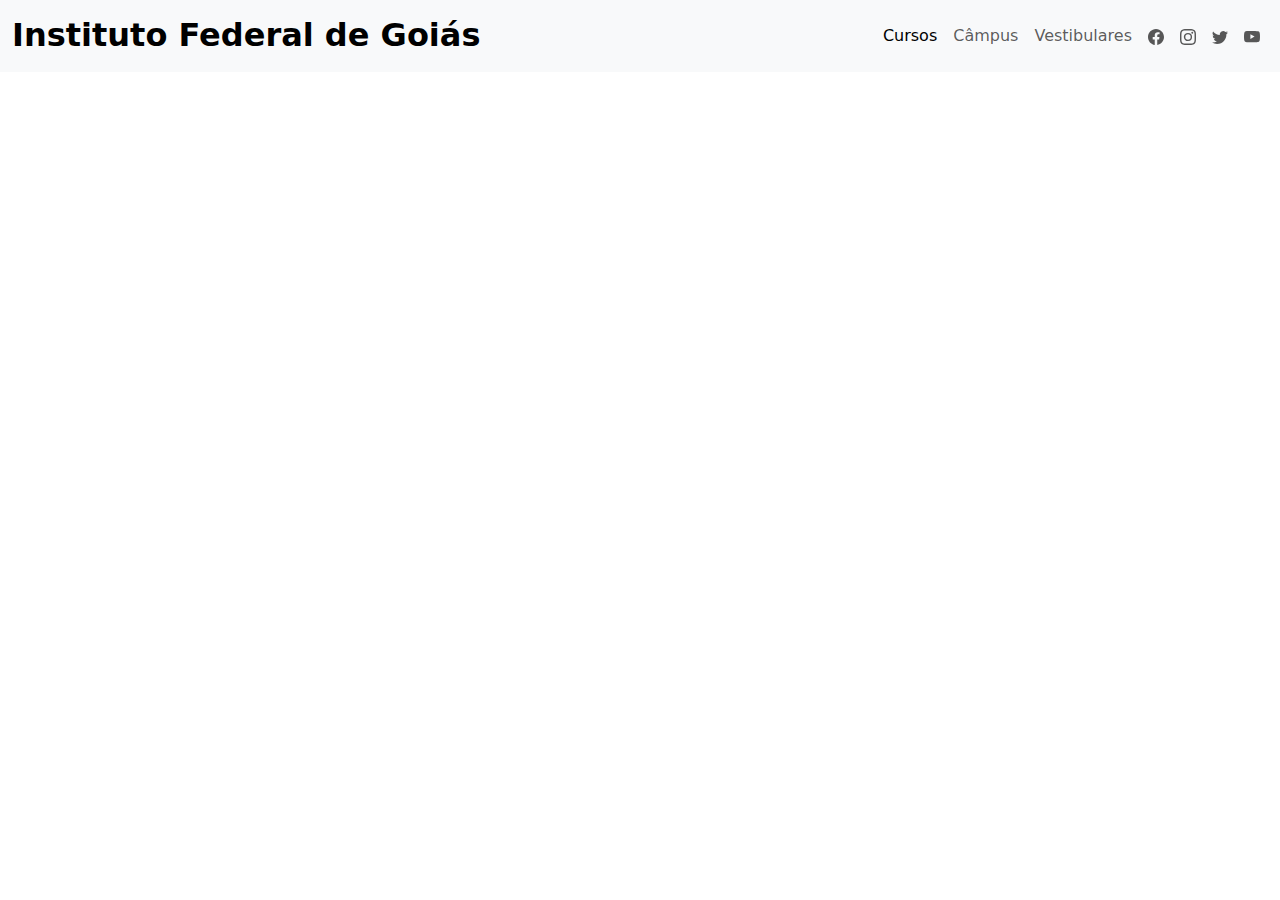
==== pages/campus.html @ 383c4b11 "Última versão em sala (08 mai 2023)" ====
<!-- lista de todos os campus da sua universidade, com nome contato e local(telefone e email) -->
<!DOCTYPE html>
<html lang="en">
<head>
    <meta charset="UTF-8">
    <meta http-equiv="X-UA-Compatible" content="IE=edge">
    <meta name="viewport" content="width=device-width, initial-scale=1.0">
    <link rel="stylesheet" href="../css/bootstrap.min.css">
    <link rel="stylesheet" href="../css/style.css">
    <title>Document</title>
</head>
<body>
    
    <header>
        <nav class="navbar navbar-expand-sm bg-body-tertiary">
            <div class="container-fluid">
                <h1>
                    <a class="navbar-brand fs-2 fw-bolder" href="">Instituto Federal de Goiás</a>
                </h1>
             
              <button class="navbar-toggler" type="button" data-bs-toggle="collapse" data-bs-target="#navbarNav" aria-controls="navbarNav" aria-expanded="false" aria-label="Toggle navigation">
                <span class="navbar-toggler-icon"></span>
              </button>
              <div class="collapse navbar-collapse d-flex flex-row-reverse" id="navbarNav">
                <ul class="navbar-nav">
                  <li class="nav-item">
                    <a class="nav-link active" aria-current="page" href="pages/cursos.html">Cursos</a>
                  </li>
                  <li class="nav-item">
                    <a class="nav-link" href="pages/campus.html">Câmpus</a>
                  </li>
                  <li class="nav-item">
                    <a class="nav-link" href="pages/vestibulares.html">Vestibulares</a>
                  </li>
                  <li class="nav-item">
                    <a class="nav-link" href="#"><svg xmlns="http://www.w3.org/2000/svg" width="16" height="16" fill="currentColor" class="bi bi-facebook" viewBox="0 0 16 16">
                        <path d="M16 8.049c0-4.446-3.582-8.05-8-8.05C3.58 0-.002 3.603-.002 8.05c0 4.017 2.926 7.347 6.75 7.951v-5.625h-2.03V8.05H6.75V6.275c0-2.017 1.195-3.131 3.022-3.131.876 0 1.791.157 1.791.157v1.98h-1.009c-.993 0-1.303.621-1.303 1.258v1.51h2.218l-.354 2.326H9.25V16c3.824-.604 6.75-3.934 6.75-7.951z"/>
                      </svg></a>
                  </li>
                  <li class="nav-item">
                    <a class="nav-link" href="#"><svg xmlns="http://www.w3.org/2000/svg" width="16" height="16" fill="currentColor" class="bi bi-instagram" viewBox="0 0 16 16">
                        <path d="M8 0C5.829 0 5.556.01 4.703.048 3.85.088 3.269.222 2.76.42a3.917 3.917 0 0 0-1.417.923A3.927 3.927 0 0 0 .42 2.76C.222 3.268.087 3.85.048 4.7.01 5.555 0 5.827 0 8.001c0 2.172.01 2.444.048 3.297.04.852.174 1.433.372 1.942.205.526.478.972.923 1.417.444.445.89.719 1.416.923.51.198 1.09.333 1.942.372C5.555 15.99 5.827 16 8 16s2.444-.01 3.298-.048c.851-.04 1.434-.174 1.943-.372a3.916 3.916 0 0 0 1.416-.923c.445-.445.718-.891.923-1.417.197-.509.332-1.09.372-1.942C15.99 10.445 16 10.173 16 8s-.01-2.445-.048-3.299c-.04-.851-.175-1.433-.372-1.941a3.926 3.926 0 0 0-.923-1.417A3.911 3.911 0 0 0 13.24.42c-.51-.198-1.092-.333-1.943-.372C10.443.01 10.172 0 7.998 0h.003zm-.717 1.442h.718c2.136 0 2.389.007 3.232.046.78.035 1.204.166 1.486.275.373.145.64.319.92.599.28.28.453.546.598.92.11.281.24.705.275 1.485.039.843.047 1.096.047 3.231s-.008 2.389-.047 3.232c-.035.78-.166 1.203-.275 1.485a2.47 2.47 0 0 1-.599.919c-.28.28-.546.453-.92.598-.28.11-.704.24-1.485.276-.843.038-1.096.047-3.232.047s-2.39-.009-3.233-.047c-.78-.036-1.203-.166-1.485-.276a2.478 2.478 0 0 1-.92-.598 2.48 2.48 0 0 1-.6-.92c-.109-.281-.24-.705-.275-1.485-.038-.843-.046-1.096-.046-3.233 0-2.136.008-2.388.046-3.231.036-.78.166-1.204.276-1.486.145-.373.319-.64.599-.92.28-.28.546-.453.92-.598.282-.11.705-.24 1.485-.276.738-.034 1.024-.044 2.515-.045v.002zm4.988 1.328a.96.96 0 1 0 0 1.92.96.96 0 0 0 0-1.92zm-4.27 1.122a4.109 4.109 0 1 0 0 8.217 4.109 4.109 0 0 0 0-8.217zm0 1.441a2.667 2.667 0 1 1 0 5.334 2.667 2.667 0 0 1 0-5.334z"/>
                      </svg></a>
                  </li>
                  <li class="nav-item">
                    <a class="nav-link" href="#"><svg xmlns="http://www.w3.org/2000/svg" width="16" height="16" fill="currentColor" class="bi bi-twitter" viewBox="0 0 16 16">
                        <path d="M5.026 15c6.038 0 9.341-5.003 9.341-9.334 0-.14 0-.282-.006-.422A6.685 6.685 0 0 0 16 3.542a6.658 6.658 0 0 1-1.889.518 3.301 3.301 0 0 0 1.447-1.817 6.533 6.533 0 0 1-2.087.793A3.286 3.286 0 0 0 7.875 6.03a9.325 9.325 0 0 1-6.767-3.429 3.289 3.289 0 0 0 1.018 4.382A3.323 3.323 0 0 1 .64 6.575v.045a3.288 3.288 0 0 0 2.632 3.218 3.203 3.203 0 0 1-.865.115 3.23 3.23 0 0 1-.614-.057 3.283 3.283 0 0 0 3.067 2.277A6.588 6.588 0 0 1 .78 13.58a6.32 6.32 0 0 1-.78-.045A9.344 9.344 0 0 0 5.026 15z"/>
                      </svg></a>
                  </li>
                  <li class="nav-item">
                    <a class="nav-link" href="#"><svg xmlns="http://www.w3.org/2000/svg" width="16" height="16" fill="currentColor" class="bi bi-youtube" viewBox="0 0 16 16">
                        <path d="M8.051 1.999h.089c.822.003 4.987.033 6.11.335a2.01 2.01 0 0 1 1.415 1.42c.101.38.172.883.22 1.402l.01.104.022.26.008.104c.065.914.073 1.77.074 1.957v.075c-.001.194-.01 1.108-.082 2.06l-.008.105-.009.104c-.05.572-.124 1.14-.235 1.558a2.007 2.007 0 0 1-1.415 1.42c-1.16.312-5.569.334-6.18.335h-.142c-.309 0-1.587-.006-2.927-.052l-.17-.006-.087-.004-.171-.007-.171-.007c-1.11-.049-2.167-.128-2.654-.26a2.007 2.007 0 0 1-1.415-1.419c-.111-.417-.185-.986-.235-1.558L.09 9.82l-.008-.104A31.4 31.4 0 0 1 0 7.68v-.123c.002-.215.01-.958.064-1.778l.007-.103.003-.052.008-.104.022-.26.01-.104c.048-.519.119-1.023.22-1.402a2.007 2.007 0 0 1 1.415-1.42c.487-.13 1.544-.21 2.654-.26l.17-.007.172-.006.086-.003.171-.007A99.788 99.788 0 0 1 7.858 2h.193zM6.4 5.209v4.818l4.157-2.408L6.4 5.209z"/>
                      </svg></a>
                  </li>
                </ul>
              </div>
            </div>
          </nav>
       </header>

       <script src="../js/bootstrap.bundle.min.js"></script>
</body>
</html>
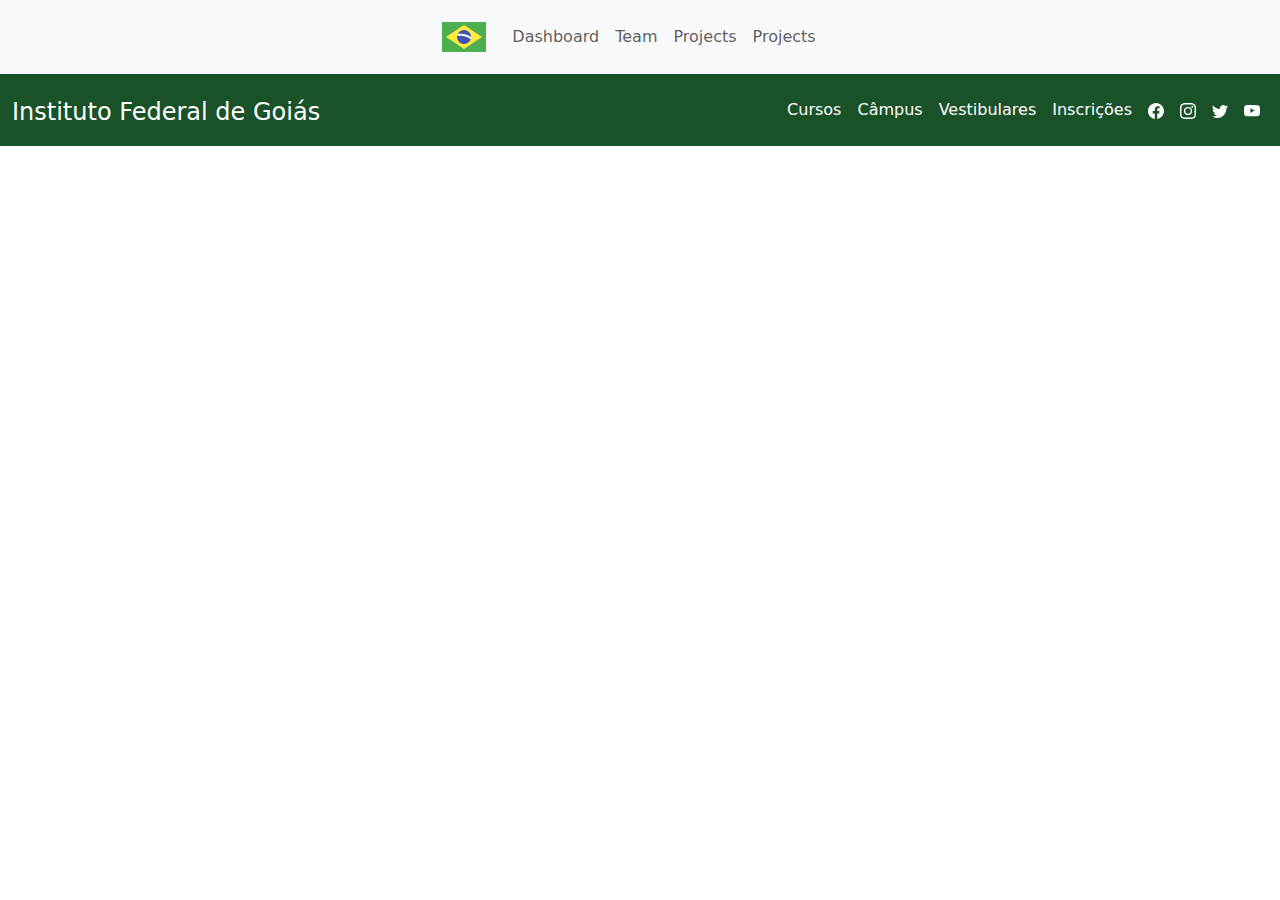
==== commit af73c4fa: "Adição de página de inscrição" ====
--- a/pages/campus.html
+++ b/pages/campus.html
@@ -11,52 +11,103 @@
 </head>
 <body>
     
-    <header>
-        <nav class="navbar navbar-expand-sm bg-body-tertiary">
-            <div class="container-fluid">
-                <h1>
-                    <a class="navbar-brand fs-2 fw-bolder" href="">Instituto Federal de Goiás</a>
-                </h1>
-             
-              <button class="navbar-toggler" type="button" data-bs-toggle="collapse" data-bs-target="#navbarNav" aria-controls="navbarNav" aria-expanded="false" aria-label="Toggle navigation">
-                <span class="navbar-toggler-icon"></span>
-              </button>
-              <div class="collapse navbar-collapse d-flex flex-row-reverse" id="navbarNav">
-                <ul class="navbar-nav">
-                  <li class="nav-item">
-                    <a class="nav-link active" aria-current="page" href="pages/cursos.html">Cursos</a>
-                  </li>
-                  <li class="nav-item">
-                    <a class="nav-link" href="pages/campus.html">Câmpus</a>
-                  </li>
-                  <li class="nav-item">
-                    <a class="nav-link" href="pages/vestibulares.html">Vestibulares</a>
-                  </li>
-                  <li class="nav-item">
-                    <a class="nav-link" href="#"><svg xmlns="http://www.w3.org/2000/svg" width="16" height="16" fill="currentColor" class="bi bi-facebook" viewBox="0 0 16 16">
-                        <path d="M16 8.049c0-4.446-3.582-8.05-8-8.05C3.58 0-.002 3.603-.002 8.05c0 4.017 2.926 7.347 6.75 7.951v-5.625h-2.03V8.05H6.75V6.275c0-2.017 1.195-3.131 3.022-3.131.876 0 1.791.157 1.791.157v1.98h-1.009c-.993 0-1.303.621-1.303 1.258v1.51h2.218l-.354 2.326H9.25V16c3.824-.604 6.75-3.934 6.75-7.951z"/>
-                      </svg></a>
-                  </li>
-                  <li class="nav-item">
-                    <a class="nav-link" href="#"><svg xmlns="http://www.w3.org/2000/svg" width="16" height="16" fill="currentColor" class="bi bi-instagram" viewBox="0 0 16 16">
-                        <path d="M8 0C5.829 0 5.556.01 4.703.048 3.85.088 3.269.222 2.76.42a3.917 3.917 0 0 0-1.417.923A3.927 3.927 0 0 0 .42 2.76C.222 3.268.087 3.85.048 4.7.01 5.555 0 5.827 0 8.001c0 2.172.01 2.444.048 3.297.04.852.174 1.433.372 1.942.205.526.478.972.923 1.417.444.445.89.719 1.416.923.51.198 1.09.333 1.942.372C5.555 15.99 5.827 16 8 16s2.444-.01 3.298-.048c.851-.04 1.434-.174 1.943-.372a3.916 3.916 0 0 0 1.416-.923c.445-.445.718-.891.923-1.417.197-.509.332-1.09.372-1.942C15.99 10.445 16 10.173 16 8s-.01-2.445-.048-3.299c-.04-.851-.175-1.433-.372-1.941a3.926 3.926 0 0 0-.923-1.417A3.911 3.911 0 0 0 13.24.42c-.51-.198-1.092-.333-1.943-.372C10.443.01 10.172 0 7.998 0h.003zm-.717 1.442h.718c2.136 0 2.389.007 3.232.046.78.035 1.204.166 1.486.275.373.145.64.319.92.599.28.28.453.546.598.92.11.281.24.705.275 1.485.039.843.047 1.096.047 3.231s-.008 2.389-.047 3.232c-.035.78-.166 1.203-.275 1.485a2.47 2.47 0 0 1-.599.919c-.28.28-.546.453-.92.598-.28.11-.704.24-1.485.276-.843.038-1.096.047-3.232.047s-2.39-.009-3.233-.047c-.78-.036-1.203-.166-1.485-.276a2.478 2.478 0 0 1-.92-.598 2.48 2.48 0 0 1-.6-.92c-.109-.281-.24-.705-.275-1.485-.038-.843-.046-1.096-.046-3.233 0-2.136.008-2.388.046-3.231.036-.78.166-1.204.276-1.486.145-.373.319-.64.599-.92.28-.28.546-.453.92-.598.282-.11.705-.24 1.485-.276.738-.034 1.024-.044 2.515-.045v.002zm4.988 1.328a.96.96 0 1 0 0 1.92.96.96 0 0 0 0-1.92zm-4.27 1.122a4.109 4.109 0 1 0 0 8.217 4.109 4.109 0 0 0 0-8.217zm0 1.441a2.667 2.667 0 1 1 0 5.334 2.667 2.667 0 0 1 0-5.334z"/>
-                      </svg></a>
-                  </li>
-                  <li class="nav-item">
-                    <a class="nav-link" href="#"><svg xmlns="http://www.w3.org/2000/svg" width="16" height="16" fill="currentColor" class="bi bi-twitter" viewBox="0 0 16 16">
-                        <path d="M5.026 15c6.038 0 9.341-5.003 9.341-9.334 0-.14 0-.282-.006-.422A6.685 6.685 0 0 0 16 3.542a6.658 6.658 0 0 1-1.889.518 3.301 3.301 0 0 0 1.447-1.817 6.533 6.533 0 0 1-2.087.793A3.286 3.286 0 0 0 7.875 6.03a9.325 9.325 0 0 1-6.767-3.429 3.289 3.289 0 0 0 1.018 4.382A3.323 3.323 0 0 1 .64 6.575v.045a3.288 3.288 0 0 0 2.632 3.218 3.203 3.203 0 0 1-.865.115 3.23 3.23 0 0 1-.614-.057 3.283 3.283 0 0 0 3.067 2.277A6.588 6.588 0 0 1 .78 13.58a6.32 6.32 0 0 1-.78-.045A9.344 9.344 0 0 0 5.026 15z"/>
-                      </svg></a>
-                  </li>
-                  <li class="nav-item">
-                    <a class="nav-link" href="#"><svg xmlns="http://www.w3.org/2000/svg" width="16" height="16" fill="currentColor" class="bi bi-youtube" viewBox="0 0 16 16">
-                        <path d="M8.051 1.999h.089c.822.003 4.987.033 6.11.335a2.01 2.01 0 0 1 1.415 1.42c.101.38.172.883.22 1.402l.01.104.022.26.008.104c.065.914.073 1.77.074 1.957v.075c-.001.194-.01 1.108-.082 2.06l-.008.105-.009.104c-.05.572-.124 1.14-.235 1.558a2.007 2.007 0 0 1-1.415 1.42c-1.16.312-5.569.334-6.18.335h-.142c-.309 0-1.587-.006-2.927-.052l-.17-.006-.087-.004-.171-.007-.171-.007c-1.11-.049-2.167-.128-2.654-.26a2.007 2.007 0 0 1-1.415-1.419c-.111-.417-.185-.986-.235-1.558L.09 9.82l-.008-.104A31.4 31.4 0 0 1 0 7.68v-.123c.002-.215.01-.958.064-1.778l.007-.103.003-.052.008-.104.022-.26.01-.104c.048-.519.119-1.023.22-1.402a2.007 2.007 0 0 1 1.415-1.42c.487-.13 1.544-.21 2.654-.26l.17-.007.172-.006.086-.003.171-.007A99.788 99.788 0 0 1 7.858 2h.193zM6.4 5.209v4.818l4.157-2.408L6.4 5.209z"/>
-                      </svg></a>
-                  </li>
-                </ul>
-              </div>
-            </div>
-          </nav>
-       </header>
+  <header >
+    <!-- Navbar -->
+ <nav class="navbar navbar-expand-lg navbar-light bg-light">
+   <!-- Container wrapper -->
+   <div class="container-fluid">
+     <!-- Toggle button -->
+     <button
+       class="navbar-toggler"
+       type="button"
+       data-mdb-toggle="collapse"
+       data-mdb-target="#navbarSupportedContent"
+       aria-controls="navbarSupportedContent"
+       aria-expanded="false"
+       aria-label="Toggle navigation"
+     >
+       <i class="fas fa-bars"></i>
+     </button>
+     <div class="collapse navbar-collapse justify-content-center" id="navbarSupportedContent">
+       <a class="navbar-brand mt-2 mt-lg-0" href="">
+         <img
+           src="../img/brazil.png"
+           alt="Bandeira do Brasil"
+           loading="lazy"
+         />
+       </a>
+       <ul class="navbar-nav mb-2 mb-lg-0">
+         <li class="nav-item">
+           <a class="nav-link" href="#">Dashboard</a>
+         </li>
+         <li class="nav-item">
+           <a class="nav-link" href="#">Team</a>
+         </li>
+         <li class="nav-item">
+           <a class="nav-link" href="#">Projects</a>
+         </li>
+       </li>
+       <li class="nav-item">
+         <a class="nav-link" href="#">Projects</a>
+       </li>
+       </ul>
+     </div>
+     <div class="d-flex align-items-center">
+       <a class="text-reset me-3" href="#">
+         <i class="fas fa-shopping-cart"></i>
+       </a>
+     </div>
+   </div>
+ </nav>
+ 
+ <nav class="navbar navbar-expand-sm" style="background: #195128;">
+         <div class="container-fluid">
+             <h1>
+                 <a class="navbar-brand fs-4 fw-medium text-white" href="">Instituto Federal de Goiás</a>
+             </h1>
+          
+           <button class="navbar-toggler" type="button" data-bs-toggle="collapse" data-bs-target="#navbarNav" aria-controls="navbarNav" aria-expanded="false" aria-label="Toggle navigation">
+             <span class="navbar-toggler-icon"></span>
+           </button>
+           <div class="collapse navbar-collapse d-flex flex-row-reverse" id="navbarNav">
+             <ul class="navbar-nav">
+               <li class="nav-item">
+                 <a class="nav-link active text-white" aria-current="page" href="pages/cursos.html">Cursos</a>
+               </li>
+               <li class="nav-item">
+                 <a class="nav-link text-white" href="pages/campus.html">Câmpus</a>
+               </li>
+               <li class="nav-item">
+                 <a class="nav-link text-white" href="pages/vestibulares.html">Vestibulares</a>
+               </li>
+               <li class="nav-item">
+                <a class="nav-link text-white" href="pages/inscricoes.html">Inscrições</a>
+              </li>
+               <li class="nav-item">
+                 <a class="nav-link" href="#"><svg xmlns="http://www.w3.org/2000/svg" width="16" height="16" fill="currentColor" class="bi bi-facebook text-white" viewBox="0 0 16 16">
+                     <path d="M16 8.049c0-4.446-3.582-8.05-8-8.05C3.58 0-.002 3.603-.002 8.05c0 4.017 2.926 7.347 6.75 7.951v-5.625h-2.03V8.05H6.75V6.275c0-2.017 1.195-3.131 3.022-3.131.876 0 1.791.157 1.791.157v1.98h-1.009c-.993 0-1.303.621-1.303 1.258v1.51h2.218l-.354 2.326H9.25V16c3.824-.604 6.75-3.934 6.75-7.951z"/>
+                   </svg></a>
+               </li>
+               <li class="nav-item">
+                 <a class="nav-link" href="#"><svg xmlns="http://www.w3.org/2000/svg" width="16" height="16" fill="currentColor" class="bi bi-instagram text-white" viewBox="0 0 16 16">
+                     <path d="M8 0C5.829 0 5.556.01 4.703.048 3.85.088 3.269.222 2.76.42a3.917 3.917 0 0 0-1.417.923A3.927 3.927 0 0 0 .42 2.76C.222 3.268.087 3.85.048 4.7.01 5.555 0 5.827 0 8.001c0 2.172.01 2.444.048 3.297.04.852.174 1.433.372 1.942.205.526.478.972.923 1.417.444.445.89.719 1.416.923.51.198 1.09.333 1.942.372C5.555 15.99 5.827 16 8 16s2.444-.01 3.298-.048c.851-.04 1.434-.174 1.943-.372a3.916 3.916 0 0 0 1.416-.923c.445-.445.718-.891.923-1.417.197-.509.332-1.09.372-1.942C15.99 10.445 16 10.173 16 8s-.01-2.445-.048-3.299c-.04-.851-.175-1.433-.372-1.941a3.926 3.926 0 0 0-.923-1.417A3.911 3.911 0 0 0 13.24.42c-.51-.198-1.092-.333-1.943-.372C10.443.01 10.172 0 7.998 0h.003zm-.717 1.442h.718c2.136 0 2.389.007 3.232.046.78.035 1.204.166 1.486.275.373.145.64.319.92.599.28.28.453.546.598.92.11.281.24.705.275 1.485.039.843.047 1.096.047 3.231s-.008 2.389-.047 3.232c-.035.78-.166 1.203-.275 1.485a2.47 2.47 0 0 1-.599.919c-.28.28-.546.453-.92.598-.28.11-.704.24-1.485.276-.843.038-1.096.047-3.232.047s-2.39-.009-3.233-.047c-.78-.036-1.203-.166-1.485-.276a2.478 2.478 0 0 1-.92-.598 2.48 2.48 0 0 1-.6-.92c-.109-.281-.24-.705-.275-1.485-.038-.843-.046-1.096-.046-3.233 0-2.136.008-2.388.046-3.231.036-.78.166-1.204.276-1.486.145-.373.319-.64.599-.92.28-.28.546-.453.92-.598.282-.11.705-.24 1.485-.276.738-.034 1.024-.044 2.515-.045v.002zm4.988 1.328a.96.96 0 1 0 0 1.92.96.96 0 0 0 0-1.92zm-4.27 1.122a4.109 4.109 0 1 0 0 8.217 4.109 4.109 0 0 0 0-8.217zm0 1.441a2.667 2.667 0 1 1 0 5.334 2.667 2.667 0 0 1 0-5.334z"/>
+                   </svg></a>
+               </li>
+               <li class="nav-item">
+                 <a class="nav-link" href="#"><svg xmlns="http://www.w3.org/2000/svg" width="16" height="16" fill="currentColor" class="bi bi-twitter text-white" viewBox="0 0 16 16">
+                     <path d="M5.026 15c6.038 0 9.341-5.003 9.341-9.334 0-.14 0-.282-.006-.422A6.685 6.685 0 0 0 16 3.542a6.658 6.658 0 0 1-1.889.518 3.301 3.301 0 0 0 1.447-1.817 6.533 6.533 0 0 1-2.087.793A3.286 3.286 0 0 0 7.875 6.03a9.325 9.325 0 0 1-6.767-3.429 3.289 3.289 0 0 0 1.018 4.382A3.323 3.323 0 0 1 .64 6.575v.045a3.288 3.288 0 0 0 2.632 3.218 3.203 3.203 0 0 1-.865.115 3.23 3.23 0 0 1-.614-.057 3.283 3.283 0 0 0 3.067 2.277A6.588 6.588 0 0 1 .78 13.58a6.32 6.32 0 0 1-.78-.045A9.344 9.344 0 0 0 5.026 15z"/>
+                   </svg></a>
+               </li>
+               <li class="nav-item">
+                 <a class="nav-link" href="#"><svg xmlns="http://www.w3.org/2000/svg" width="16" height="16" fill="currentColor" class="bi bi-youtube text-white" viewBox="0 0 16 16">
+                     <path d="M8.051 1.999h.089c.822.003 4.987.033 6.11.335a2.01 2.01 0 0 1 1.415 1.42c.101.38.172.883.22 1.402l.01.104.022.26.008.104c.065.914.073 1.77.074 1.957v.075c-.001.194-.01 1.108-.082 2.06l-.008.105-.009.104c-.05.572-.124 1.14-.235 1.558a2.007 2.007 0 0 1-1.415 1.42c-1.16.312-5.569.334-6.18.335h-.142c-.309 0-1.587-.006-2.927-.052l-.17-.006-.087-.004-.171-.007-.171-.007c-1.11-.049-2.167-.128-2.654-.26a2.007 2.007 0 0 1-1.415-1.419c-.111-.417-.185-.986-.235-1.558L.09 9.82l-.008-.104A31.4 31.4 0 0 1 0 7.68v-.123c.002-.215.01-.958.064-1.778l.007-.103.003-.052.008-.104.022-.26.01-.104c.048-.519.119-1.023.22-1.402a2.007 2.007 0 0 1 1.415-1.42c.487-.13 1.544-.21 2.654-.26l.17-.007.172-.006.086-.003.171-.007A99.788 99.788 0 0 1 7.858 2h.193zM6.4 5.209v4.818l4.157-2.408L6.4 5.209z"/>
+                   </svg></a>
+               </li>
+             </ul>
+           </div>
+         </div>
+       </nav>
+    </header>
 
        <script src="../js/bootstrap.bundle.min.js"></script>
 </body>
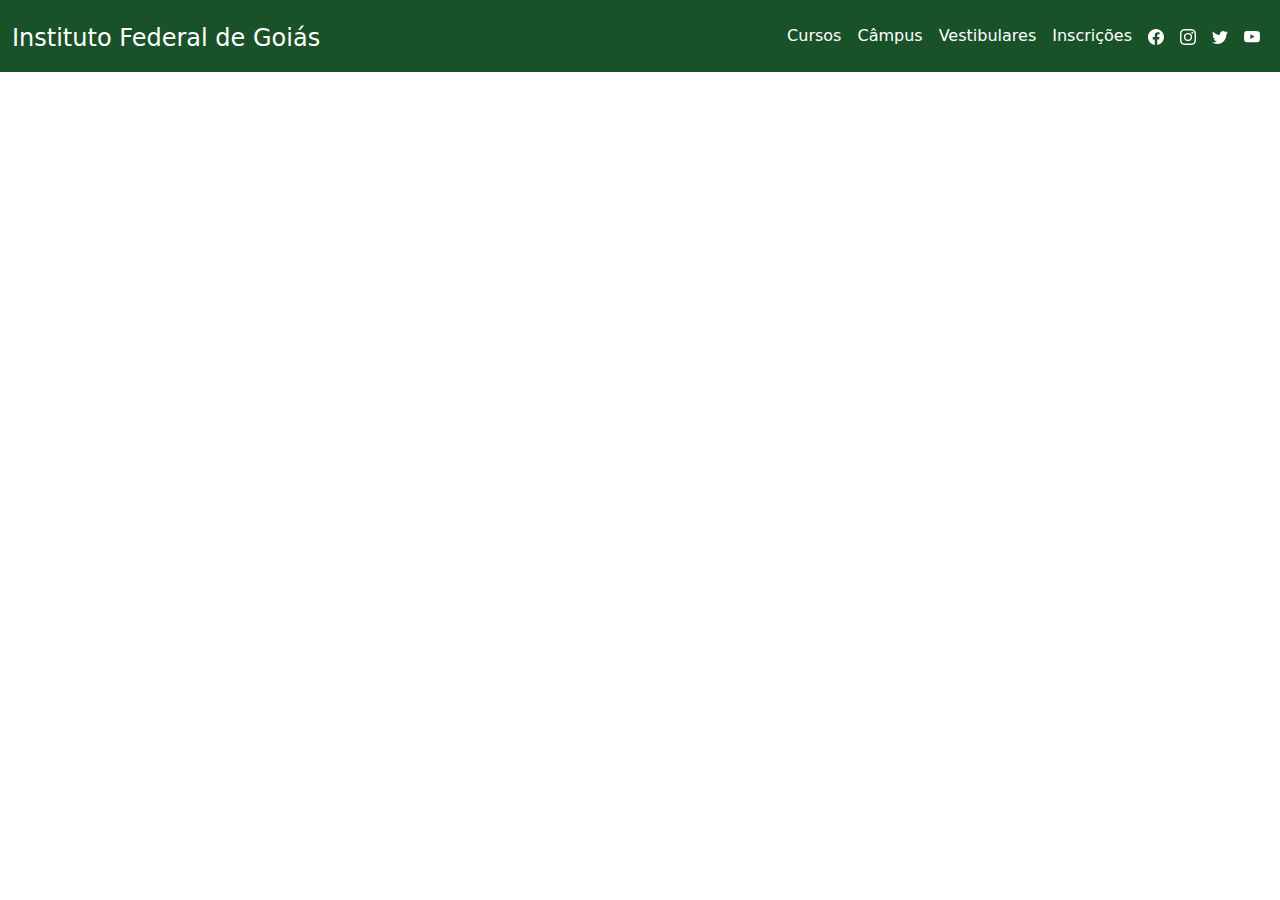
==== commit 5dd21e8b: "Preenchimento da página de inscrições" ====
--- a/pages/campus.html
+++ b/pages/campus.html
@@ -7,108 +7,59 @@
     <meta name="viewport" content="width=device-width, initial-scale=1.0">
     <link rel="stylesheet" href="../css/bootstrap.min.css">
     <link rel="stylesheet" href="../css/style.css">
-    <title>Document</title>
+    <title>Câmpus</title>
 </head>
 <body>
     
-  <header >
-    <!-- Navbar -->
- <nav class="navbar navbar-expand-lg navbar-light bg-light">
-   <!-- Container wrapper -->
-   <div class="container-fluid">
-     <!-- Toggle button -->
-     <button
-       class="navbar-toggler"
-       type="button"
-       data-mdb-toggle="collapse"
-       data-mdb-target="#navbarSupportedContent"
-       aria-controls="navbarSupportedContent"
-       aria-expanded="false"
-       aria-label="Toggle navigation"
-     >
-       <i class="fas fa-bars"></i>
-     </button>
-     <div class="collapse navbar-collapse justify-content-center" id="navbarSupportedContent">
-       <a class="navbar-brand mt-2 mt-lg-0" href="">
-         <img
-           src="../img/brazil.png"
-           alt="Bandeira do Brasil"
-           loading="lazy"
-         />
-       </a>
-       <ul class="navbar-nav mb-2 mb-lg-0">
-         <li class="nav-item">
-           <a class="nav-link" href="#">Dashboard</a>
-         </li>
-         <li class="nav-item">
-           <a class="nav-link" href="#">Team</a>
-         </li>
-         <li class="nav-item">
-           <a class="nav-link" href="#">Projects</a>
-         </li>
-       </li>
-       <li class="nav-item">
-         <a class="nav-link" href="#">Projects</a>
-       </li>
-       </ul>
-     </div>
-     <div class="d-flex align-items-center">
-       <a class="text-reset me-3" href="#">
-         <i class="fas fa-shopping-cart"></i>
-       </a>
-     </div>
-   </div>
- </nav>
- 
- <nav class="navbar navbar-expand-sm" style="background: #195128;">
-         <div class="container-fluid">
-             <h1>
-                 <a class="navbar-brand fs-4 fw-medium text-white" href="">Instituto Federal de Goiás</a>
-             </h1>
-          
-           <button class="navbar-toggler" type="button" data-bs-toggle="collapse" data-bs-target="#navbarNav" aria-controls="navbarNav" aria-expanded="false" aria-label="Toggle navigation">
-             <span class="navbar-toggler-icon"></span>
-           </button>
-           <div class="collapse navbar-collapse d-flex flex-row-reverse" id="navbarNav">
-             <ul class="navbar-nav">
-               <li class="nav-item">
-                 <a class="nav-link active text-white" aria-current="page" href="pages/cursos.html">Cursos</a>
-               </li>
-               <li class="nav-item">
-                 <a class="nav-link text-white" href="pages/campus.html">Câmpus</a>
-               </li>
-               <li class="nav-item">
-                 <a class="nav-link text-white" href="pages/vestibulares.html">Vestibulares</a>
-               </li>
-               <li class="nav-item">
-                <a class="nav-link text-white" href="pages/inscricoes.html">Inscrições</a>
-              </li>
-               <li class="nav-item">
-                 <a class="nav-link" href="#"><svg xmlns="http://www.w3.org/2000/svg" width="16" height="16" fill="currentColor" class="bi bi-facebook text-white" viewBox="0 0 16 16">
-                     <path d="M16 8.049c0-4.446-3.582-8.05-8-8.05C3.58 0-.002 3.603-.002 8.05c0 4.017 2.926 7.347 6.75 7.951v-5.625h-2.03V8.05H6.75V6.275c0-2.017 1.195-3.131 3.022-3.131.876 0 1.791.157 1.791.157v1.98h-1.009c-.993 0-1.303.621-1.303 1.258v1.51h2.218l-.354 2.326H9.25V16c3.824-.604 6.75-3.934 6.75-7.951z"/>
-                   </svg></a>
-               </li>
-               <li class="nav-item">
-                 <a class="nav-link" href="#"><svg xmlns="http://www.w3.org/2000/svg" width="16" height="16" fill="currentColor" class="bi bi-instagram text-white" viewBox="0 0 16 16">
-                     <path d="M8 0C5.829 0 5.556.01 4.703.048 3.85.088 3.269.222 2.76.42a3.917 3.917 0 0 0-1.417.923A3.927 3.927 0 0 0 .42 2.76C.222 3.268.087 3.85.048 4.7.01 5.555 0 5.827 0 8.001c0 2.172.01 2.444.048 3.297.04.852.174 1.433.372 1.942.205.526.478.972.923 1.417.444.445.89.719 1.416.923.51.198 1.09.333 1.942.372C5.555 15.99 5.827 16 8 16s2.444-.01 3.298-.048c.851-.04 1.434-.174 1.943-.372a3.916 3.916 0 0 0 1.416-.923c.445-.445.718-.891.923-1.417.197-.509.332-1.09.372-1.942C15.99 10.445 16 10.173 16 8s-.01-2.445-.048-3.299c-.04-.851-.175-1.433-.372-1.941a3.926 3.926 0 0 0-.923-1.417A3.911 3.911 0 0 0 13.24.42c-.51-.198-1.092-.333-1.943-.372C10.443.01 10.172 0 7.998 0h.003zm-.717 1.442h.718c2.136 0 2.389.007 3.232.046.78.035 1.204.166 1.486.275.373.145.64.319.92.599.28.28.453.546.598.92.11.281.24.705.275 1.485.039.843.047 1.096.047 3.231s-.008 2.389-.047 3.232c-.035.78-.166 1.203-.275 1.485a2.47 2.47 0 0 1-.599.919c-.28.28-.546.453-.92.598-.28.11-.704.24-1.485.276-.843.038-1.096.047-3.232.047s-2.39-.009-3.233-.047c-.78-.036-1.203-.166-1.485-.276a2.478 2.478 0 0 1-.92-.598 2.48 2.48 0 0 1-.6-.92c-.109-.281-.24-.705-.275-1.485-.038-.843-.046-1.096-.046-3.233 0-2.136.008-2.388.046-3.231.036-.78.166-1.204.276-1.486.145-.373.319-.64.599-.92.28-.28.546-.453.92-.598.282-.11.705-.24 1.485-.276.738-.034 1.024-.044 2.515-.045v.002zm4.988 1.328a.96.96 0 1 0 0 1.92.96.96 0 0 0 0-1.92zm-4.27 1.122a4.109 4.109 0 1 0 0 8.217 4.109 4.109 0 0 0 0-8.217zm0 1.441a2.667 2.667 0 1 1 0 5.334 2.667 2.667 0 0 1 0-5.334z"/>
-                   </svg></a>
-               </li>
-               <li class="nav-item">
-                 <a class="nav-link" href="#"><svg xmlns="http://www.w3.org/2000/svg" width="16" height="16" fill="currentColor" class="bi bi-twitter text-white" viewBox="0 0 16 16">
-                     <path d="M5.026 15c6.038 0 9.341-5.003 9.341-9.334 0-.14 0-.282-.006-.422A6.685 6.685 0 0 0 16 3.542a6.658 6.658 0 0 1-1.889.518 3.301 3.301 0 0 0 1.447-1.817 6.533 6.533 0 0 1-2.087.793A3.286 3.286 0 0 0 7.875 6.03a9.325 9.325 0 0 1-6.767-3.429 3.289 3.289 0 0 0 1.018 4.382A3.323 3.323 0 0 1 .64 6.575v.045a3.288 3.288 0 0 0 2.632 3.218 3.203 3.203 0 0 1-.865.115 3.23 3.23 0 0 1-.614-.057 3.283 3.283 0 0 0 3.067 2.277A6.588 6.588 0 0 1 .78 13.58a6.32 6.32 0 0 1-.78-.045A9.344 9.344 0 0 0 5.026 15z"/>
-                   </svg></a>
-               </li>
-               <li class="nav-item">
-                 <a class="nav-link" href="#"><svg xmlns="http://www.w3.org/2000/svg" width="16" height="16" fill="currentColor" class="bi bi-youtube text-white" viewBox="0 0 16 16">
-                     <path d="M8.051 1.999h.089c.822.003 4.987.033 6.11.335a2.01 2.01 0 0 1 1.415 1.42c.101.38.172.883.22 1.402l.01.104.022.26.008.104c.065.914.073 1.77.074 1.957v.075c-.001.194-.01 1.108-.082 2.06l-.008.105-.009.104c-.05.572-.124 1.14-.235 1.558a2.007 2.007 0 0 1-1.415 1.42c-1.16.312-5.569.334-6.18.335h-.142c-.309 0-1.587-.006-2.927-.052l-.17-.006-.087-.004-.171-.007-.171-.007c-1.11-.049-2.167-.128-2.654-.26a2.007 2.007 0 0 1-1.415-1.419c-.111-.417-.185-.986-.235-1.558L.09 9.82l-.008-.104A31.4 31.4 0 0 1 0 7.68v-.123c.002-.215.01-.958.064-1.778l.007-.103.003-.052.008-.104.022-.26.01-.104c.048-.519.119-1.023.22-1.402a2.007 2.007 0 0 1 1.415-1.42c.487-.13 1.544-.21 2.654-.26l.17-.007.172-.006.086-.003.171-.007A99.788 99.788 0 0 1 7.858 2h.193zM6.4 5.209v4.818l4.157-2.408L6.4 5.209z"/>
-                   </svg></a>
-               </li>
-             </ul>
-           </div>
-         </div>
-       </nav>
-    </header>
-
+  <header > 
+    <nav class="navbar navbar-expand-sm" style="background: #195128;">
+            <div class="container-fluid">
+                <h1>
+                    <a class="navbar-brand fs-4 fw-medium text-white" href="">Instituto Federal de Goiás</a>
+                </h1>
+            
+              <button class="navbar-toggler" type="button" data-bs-toggle="collapse" data-bs-target="#navbarNav" aria-controls="navbarNav" aria-expanded="false" aria-label="Toggle navigation">
+                <span class="navbar-toggler-icon"></span>
+              </button>
+              <div class="collapse navbar-collapse d-flex flex-row-reverse" id="navbarNav">
+                <ul class="navbar-nav">
+                  <li class="nav-item">
+                    <a class="nav-link active text-white" aria-current="page" href="pages/cursos.html">Cursos</a>
+                  </li>
+                  <li class="nav-item">
+                    <a class="nav-link text-white" href="pages/campus.html">Câmpus</a>
+                  </li>
+                  <li class="nav-item">
+                    <a class="nav-link text-white" href="pages/vestibulares.html">Vestibulares</a>
+                  </li>
+                  <li class="nav-item">
+                  <a class="nav-link text-white" href="pages/inscricoes.html">Inscrições</a>
+                </li>
+                  <li class="nav-item">
+                    <a class="nav-link" href="#"><svg xmlns="http://www.w3.org/2000/svg" width="16" height="16" fill="currentColor" class="bi bi-facebook text-white" viewBox="0 0 16 16">
+                        <path d="M16 8.049c0-4.446-3.582-8.05-8-8.05C3.58 0-.002 3.603-.002 8.05c0 4.017 2.926 7.347 6.75 7.951v-5.625h-2.03V8.05H6.75V6.275c0-2.017 1.195-3.131 3.022-3.131.876 0 1.791.157 1.791.157v1.98h-1.009c-.993 0-1.303.621-1.303 1.258v1.51h2.218l-.354 2.326H9.25V16c3.824-.604 6.75-3.934 6.75-7.951z"/>
+                      </svg></a>
+                  </li>
+                  <li class="nav-item">
+                    <a class="nav-link" href="#"><svg xmlns="http://www.w3.org/2000/svg" width="16" height="16" fill="currentColor" class="bi bi-instagram text-white" viewBox="0 0 16 16">
+                        <path d="M8 0C5.829 0 5.556.01 4.703.048 3.85.088 3.269.222 2.76.42a3.917 3.917 0 0 0-1.417.923A3.927 3.927 0 0 0 .42 2.76C.222 3.268.087 3.85.048 4.7.01 5.555 0 5.827 0 8.001c0 2.172.01 2.444.048 3.297.04.852.174 1.433.372 1.942.205.526.478.972.923 1.417.444.445.89.719 1.416.923.51.198 1.09.333 1.942.372C5.555 15.99 5.827 16 8 16s2.444-.01 3.298-.048c.851-.04 1.434-.174 1.943-.372a3.916 3.916 0 0 0 1.416-.923c.445-.445.718-.891.923-1.417.197-.509.332-1.09.372-1.942C15.99 10.445 16 10.173 16 8s-.01-2.445-.048-3.299c-.04-.851-.175-1.433-.372-1.941a3.926 3.926 0 0 0-.923-1.417A3.911 3.911 0 0 0 13.24.42c-.51-.198-1.092-.333-1.943-.372C10.443.01 10.172 0 7.998 0h.003zm-.717 1.442h.718c2.136 0 2.389.007 3.232.046.78.035 1.204.166 1.486.275.373.145.64.319.92.599.28.28.453.546.598.92.11.281.24.705.275 1.485.039.843.047 1.096.047 3.231s-.008 2.389-.047 3.232c-.035.78-.166 1.203-.275 1.485a2.47 2.47 0 0 1-.599.919c-.28.28-.546.453-.92.598-.28.11-.704.24-1.485.276-.843.038-1.096.047-3.232.047s-2.39-.009-3.233-.047c-.78-.036-1.203-.166-1.485-.276a2.478 2.478 0 0 1-.92-.598 2.48 2.48 0 0 1-.6-.92c-.109-.281-.24-.705-.275-1.485-.038-.843-.046-1.096-.046-3.233 0-2.136.008-2.388.046-3.231.036-.78.166-1.204.276-1.486.145-.373.319-.64.599-.92.28-.28.546-.453.92-.598.282-.11.705-.24 1.485-.276.738-.034 1.024-.044 2.515-.045v.002zm4.988 1.328a.96.96 0 1 0 0 1.92.96.96 0 0 0 0-1.92zm-4.27 1.122a4.109 4.109 0 1 0 0 8.217 4.109 4.109 0 0 0 0-8.217zm0 1.441a2.667 2.667 0 1 1 0 5.334 2.667 2.667 0 0 1 0-5.334z"/>
+                      </svg></a>
+                  </li>
+                  <li class="nav-item">
+                    <a class="nav-link" href="#"><svg xmlns="http://www.w3.org/2000/svg" width="16" height="16" fill="currentColor" class="bi bi-twitter text-white" viewBox="0 0 16 16">
+                        <path d="M5.026 15c6.038 0 9.341-5.003 9.341-9.334 0-.14 0-.282-.006-.422A6.685 6.685 0 0 0 16 3.542a6.658 6.658 0 0 1-1.889.518 3.301 3.301 0 0 0 1.447-1.817 6.533 6.533 0 0 1-2.087.793A3.286 3.286 0 0 0 7.875 6.03a9.325 9.325 0 0 1-6.767-3.429 3.289 3.289 0 0 0 1.018 4.382A3.323 3.323 0 0 1 .64 6.575v.045a3.288 3.288 0 0 0 2.632 3.218 3.203 3.203 0 0 1-.865.115 3.23 3.23 0 0 1-.614-.057 3.283 3.283 0 0 0 3.067 2.277A6.588 6.588 0 0 1 .78 13.58a6.32 6.32 0 0 1-.78-.045A9.344 9.344 0 0 0 5.026 15z"/>
+                      </svg></a>
+                  </li>
+                  <li class="nav-item">
+                    <a class="nav-link" href="#"><svg xmlns="http://www.w3.org/2000/svg" width="16" height="16" fill="currentColor" class="bi bi-youtube text-white" viewBox="0 0 16 16">
+                        <path d="M8.051 1.999h.089c.822.003 4.987.033 6.11.335a2.01 2.01 0 0 1 1.415 1.42c.101.38.172.883.22 1.402l.01.104.022.26.008.104c.065.914.073 1.77.074 1.957v.075c-.001.194-.01 1.108-.082 2.06l-.008.105-.009.104c-.05.572-.124 1.14-.235 1.558a2.007 2.007 0 0 1-1.415 1.42c-1.16.312-5.569.334-6.18.335h-.142c-.309 0-1.587-.006-2.927-.052l-.17-.006-.087-.004-.171-.007-.171-.007c-1.11-.049-2.167-.128-2.654-.26a2.007 2.007 0 0 1-1.415-1.419c-.111-.417-.185-.986-.235-1.558L.09 9.82l-.008-.104A31.4 31.4 0 0 1 0 7.68v-.123c.002-.215.01-.958.064-1.778l.007-.103.003-.052.008-.104.022-.26.01-.104c.048-.519.119-1.023.22-1.402a2.007 2.007 0 0 1 1.415-1.42c.487-.13 1.544-.21 2.654-.26l.17-.007.172-.006.086-.003.171-.007A99.788 99.788 0 0 1 7.858 2h.193zM6.4 5.209v4.818l4.157-2.408L6.4 5.209z"/>
+                      </svg></a>
+                  </li>
+                </ul>
+              </div>
+            </div>
+          </nav>
+  </header>
        <script src="../js/bootstrap.bundle.min.js"></script>
 </body>
 </html>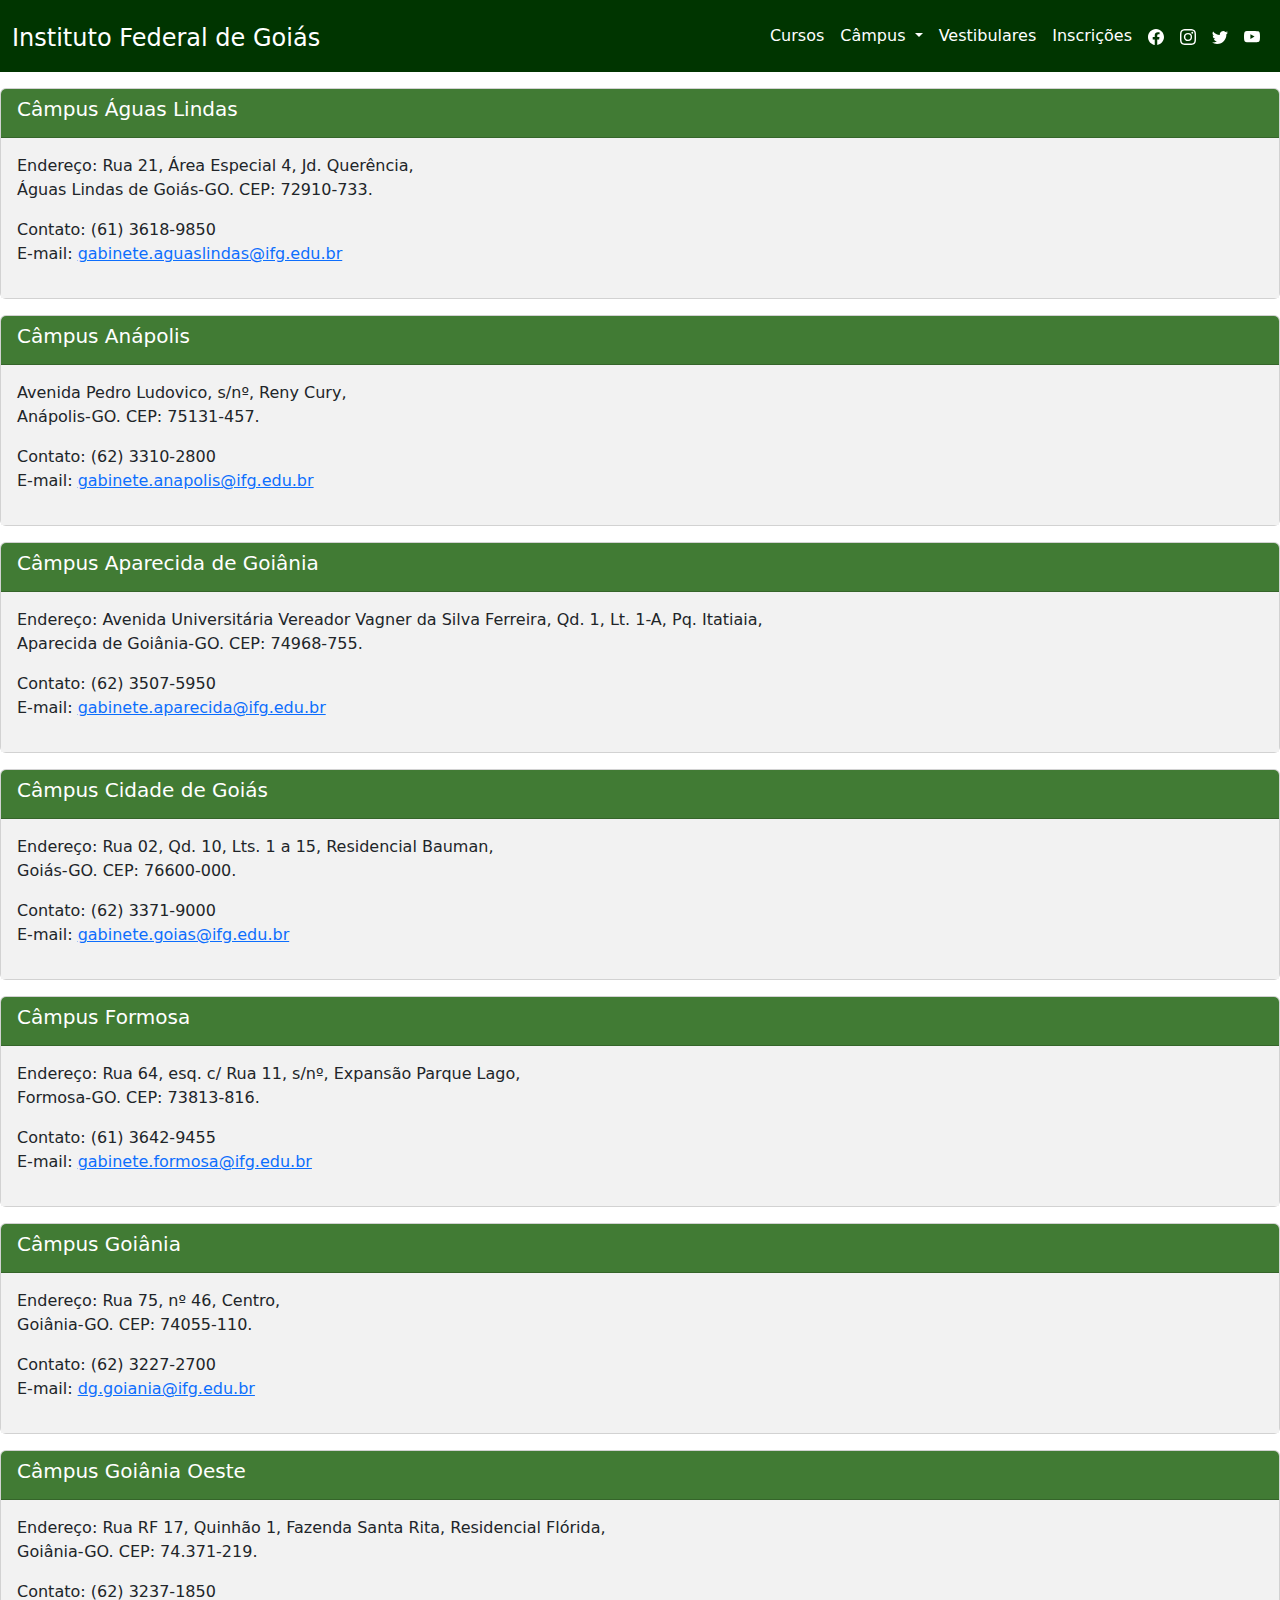
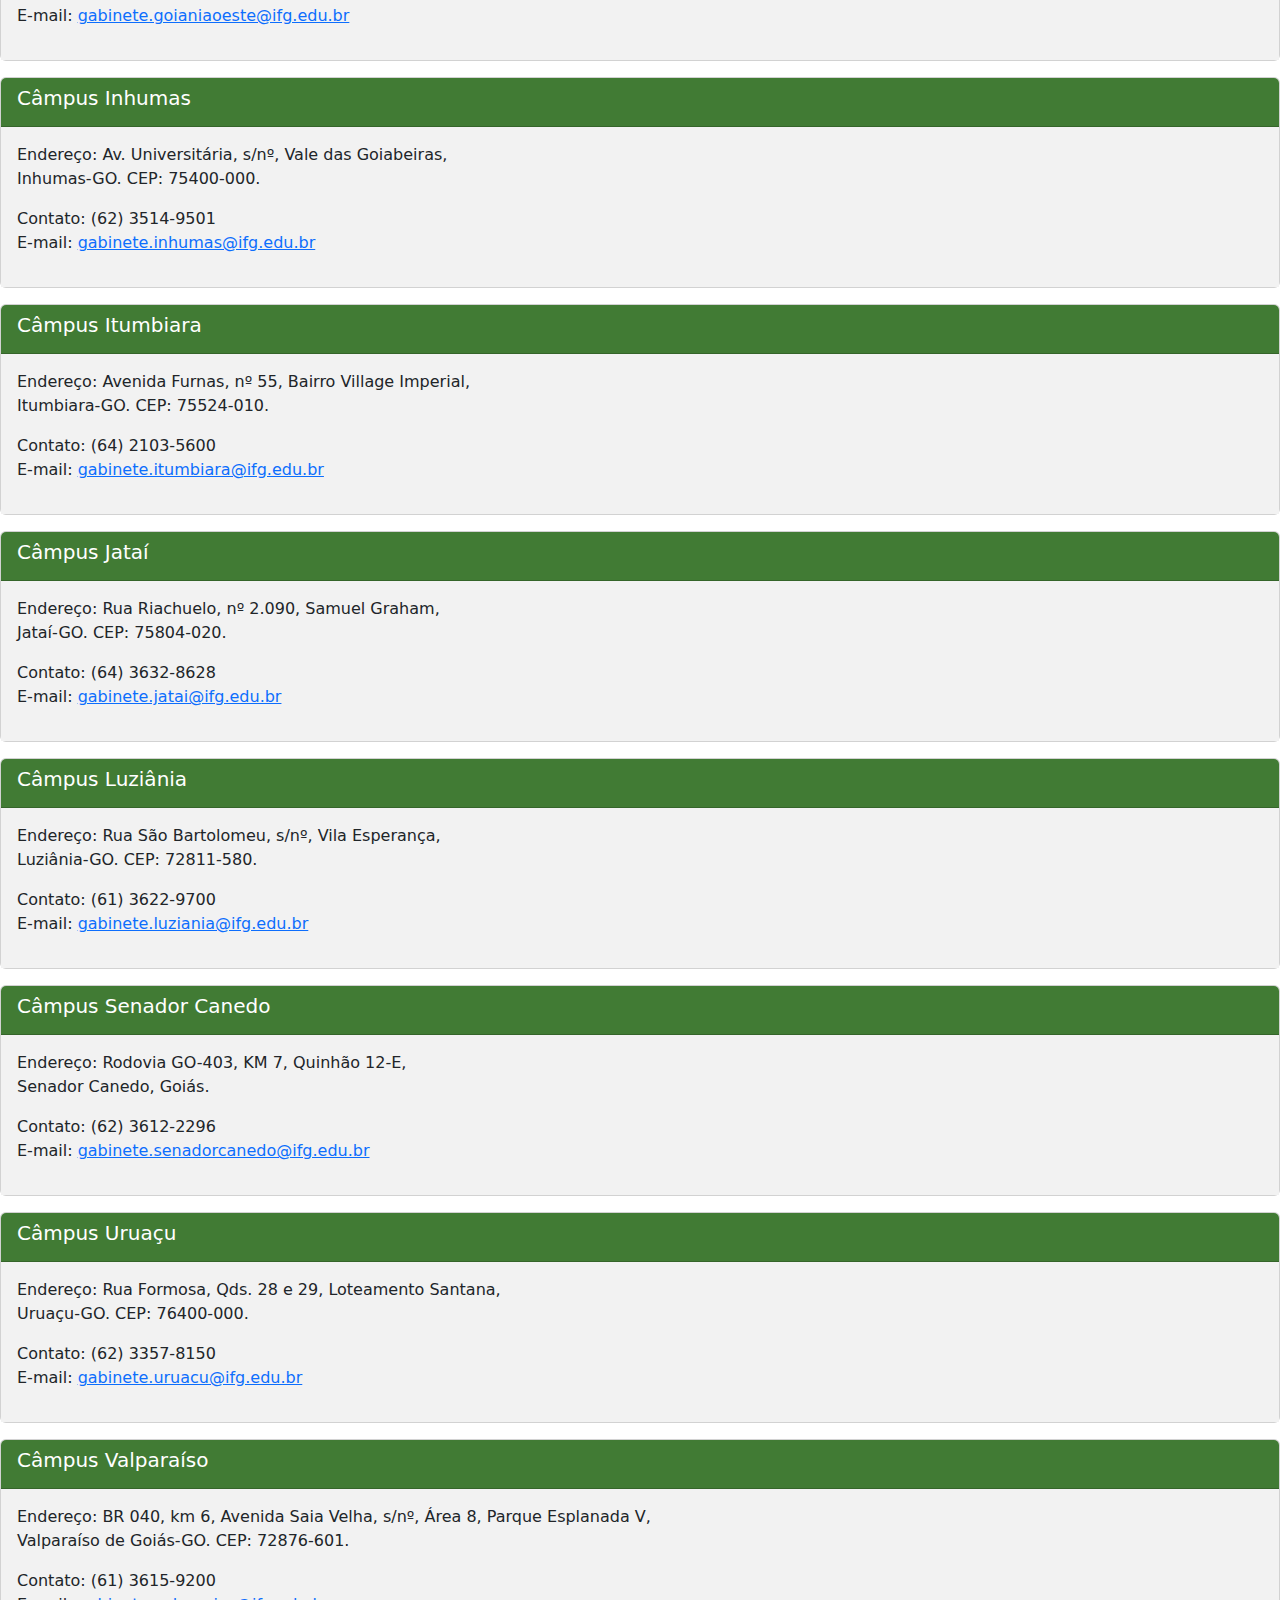
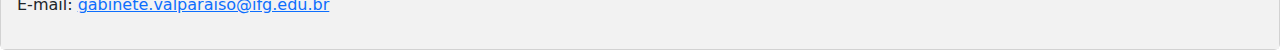
==== commit 8a3c5ace: "Última Versão(14 mai 2023)" ====
--- a/pages/campus.html
+++ b/pages/campus.html
@@ -7,15 +7,16 @@
     <meta name="viewport" content="width=device-width, initial-scale=1.0">
     <link rel="stylesheet" href="../css/bootstrap.min.css">
     <link rel="stylesheet" href="../css/style.css">
-    <title>Câmpus</title>
+    <link rel="icon" href="../img/image1.jfif">
+    <title>Instituto Federal de Goiás - Câmpus</title>
 </head>
 <body>
     
   <header > 
-    <nav class="navbar navbar-expand-sm" style="background: #195128;">
+    <nav class="navbar navbar-expand-sm" style="background: #003500;">
             <div class="container-fluid">
                 <h1>
-                    <a class="navbar-brand fs-4 fw-medium text-white" href="">Instituto Federal de Goiás</a>
+                    <a class="navbar-brand fs-4 fw-medium text-white" href="http://127.0.0.1:5500/index.html">Instituto Federal de Goiás</a>
                 </h1>
             
               <button class="navbar-toggler" type="button" data-bs-toggle="collapse" data-bs-target="#navbarNav" aria-controls="navbarNav" aria-expanded="false" aria-label="Toggle navigation">
@@ -24,16 +25,35 @@
               <div class="collapse navbar-collapse d-flex flex-row-reverse" id="navbarNav">
                 <ul class="navbar-nav">
                   <li class="nav-item">
-                    <a class="nav-link active text-white" aria-current="page" href="pages/cursos.html">Cursos</a>
-                  </li>
-                  <li class="nav-item">
-                    <a class="nav-link text-white" href="pages/campus.html">Câmpus</a>
-                  </li>
-                  <li class="nav-item">
-                    <a class="nav-link text-white" href="pages/vestibulares.html">Vestibulares</a>
-                  </li>
-                  <li class="nav-item">
-                  <a class="nav-link text-white" href="pages/inscricoes.html">Inscrições</a>
+                    <a class="nav-link active text-white" aria-current="page" href="../pages/cursos.html">Cursos</a>
+                  </li>
+                  <li class="nav-item dropdown">
+                    <a class="nav-link dropdown-toggle text-white" href="../pages/campus.html" role="button" data-bs-toggle="dropdown" aria-expanded="false">
+                      Câmpus
+                    </a>
+                    <ul class="dropdown-menu">
+                      <li><a class="dropdown-item" href="#aguaslindas">Águas Lindas</a></li>
+                      <li><a class="dropdown-item" href="#anapolis">Anápolis</a></li>
+                      <li><a class="dropdown-item" href="#aparecidagoiania">Aparecida de Goiânia</a></li>
+                      <li><a class="dropdown-item" href="#cidadegoias">Cidade de Goiás</a></li>
+                      <li><a class="dropdown-item" href="#formosa">Formosa</a></li>
+                      <li><a class="dropdown-item" href="#goiania">Goiânia</a></li>
+                      <li><a class="dropdown-item" href="#goianiaoeste">Goiânia Oeste</a></li>
+                      <li><a class="dropdown-item" href="#inhumas">Inhumas</a></li>
+                      <li><a class="dropdown-item" href="#itumbiara">Itumbiara</a></li>
+                      <li><a class="dropdown-item" href="#jatai">Jataí</a></li>
+                      <li><a class="dropdown-item" href="#luziania">Luziânia</a></li>
+                      <li><a class="dropdown-item" href="#senadorcanedo">Senador Canedo</a></li>
+                      <li><a class="dropdown-item" href="#uruacu">Uruaçu</a></li>
+                      <li><a class="dropdown-item" href="#valparaiso">Valparaíso</a></li>
+                    </ul>
+                  </li>
+                  
+                  <li class="nav-item">
+                    <a class="nav-link text-white" href="../pages/vestibulares.html">Vestibulares</a>
+                  </li>
+                  <li class="nav-item">
+                  <a class="nav-link text-white" href="../pages/inscricoes.html">Inscrições</a>
                 </li>
                   <li class="nav-item">
                     <a class="nav-link" href="#"><svg xmlns="http://www.w3.org/2000/svg" width="16" height="16" fill="currentColor" class="bi bi-facebook text-white" viewBox="0 0 16 16">
@@ -60,6 +80,218 @@
             </div>
           </nav>
   </header>
-       <script src="../js/bootstrap.bundle.min.js"></script>
+  <main>
+    <div class="card mt-3" id="aguaslindas">
+      <div class="card-header" style="background-color: #417b34;">
+        <h5 class="card-title text-white">Câmpus Águas Lindas</h5>
+      </div>
+      <div class="card-body" style="background-color: #f2f2f2;">
+        <p class="card-text">Endereço: Rua 21, Área Especial 4, Jd. Querência, 
+          <br/>Águas Lindas de Goiás-GO. CEP: 72910-733.
+        </p>
+        <p>
+          Contato: (61) 3618-9850
+          <br/>
+          E-mail: <a href="mailto:gabinete.aguaslindas@ifg.edu.br ">gabinete.aguaslindas@ifg.edu.br </a>
+        </p>
+      </div>
+    </div>
+    <div class="card mt-3" id="anapolis">
+      <div class="card-header" style="background-color: #417b34;">
+        <h5 class="card-title text-white">Câmpus Anápolis</h5>
+      </div>
+      <div class="card-body" style="background-color: #f2f2f2;">
+        <p class="card-text">Avenida Pedro Ludovico, s/nº, Reny Cury, 
+          <br/>Anápolis-GO. CEP: 75131-457.
+        </p>
+        <p>
+          Contato: (62) 3310-2800
+          <br/>
+          E-mail: <a href="mailto:gabinete.anapolis@ifg.edu.br ">gabinete.anapolis@ifg.edu.br</a>
+        </p>
+      </div>
+    </div>
+    <div class="card mt-3" id="aparecidagoiania">
+      <div class="card-header" style="background-color: #417b34;">
+        <h5 class="card-title text-white">Câmpus Aparecida de Goiânia</h5>
+      </div>
+      <div class="card-body" style="background-color: #f2f2f2;">
+        <p class="card-text">Endereço: Avenida Universitária Vereador Vagner da Silva Ferreira, Qd. 1, Lt. 1-A, Pq. Itatiaia, 
+          <br/>Aparecida de Goiânia-GO. CEP: 74968-755.
+        </p>
+        <p>
+          Contato: (62) 3507-5950
+          <br/>
+          E-mail: <a href="mailto:gabinete.aparecida@ifg.edu.br">gabinete.aparecida@ifg.edu.br</a>
+        </p>
+      </div>
+    </div>
+    <div class="card mt-3" id="cidadegoias">
+      <div class="card-header" style="background-color: #417b34;">
+        <h5 class="card-title text-white">Câmpus Cidade de Goiás</h5>
+      </div>
+      <div class="card-body" style="background-color: #f2f2f2;">
+        <p class="card-text">Endereço: Rua 02, Qd. 10, Lts. 1 a 15, Residencial Bauman,
+          <br/>Goiás-GO. CEP: 76600-000.
+        </p>
+        <p>
+          Contato: (62) 3371-9000
+          <br/>
+          E-mail: <a href="mailto:gabinete.goias@ifg.edu.br">gabinete.goias@ifg.edu.br</a>
+        </p>
+      </div>
+    </div>
+    <div class="card mt-3" id="formosa">
+      <div class="card-header" style="background-color: #417b34;">
+        <h5 class="card-title text-white">Câmpus Formosa</h5>
+      </div>
+      <div class="card-body" style="background-color: #f2f2f2;">
+        <p class="card-text">Endereço: Rua 64, esq. c/ Rua 11, s/nº, Expansão Parque Lago, 
+          <br/>Formosa-GO. CEP: 73813-816.
+        </p>
+        <p>
+          Contato: (61) 3642-9455
+          <br/>
+          E-mail: <a href="mailto:gabinete.formosa@ifg.edu.br">gabinete.formosa@ifg.edu.br</a>
+        </p>
+      </div>
+    </div>
+    <div class="card mt-3" id="goiania">
+      <div class="card-header" style="background-color: #417b34;">
+        <h5 class="card-title text-white">Câmpus Goiânia</h5>
+      </div>
+      <div class="card-body" style="background-color: #f2f2f2;">
+        <p class="card-text">Endereço:  Rua 75, nº 46, Centro, 
+          <br/>Goiânia-GO. CEP: 74055-110.
+        </p>
+        <p>
+          Contato: (62) 3227-2700
+          <br/>
+          E-mail: <a href="mailto:dg.goiania@ifg.edu.br">dg.goiania@ifg.edu.br</a>
+        </p>
+      </div>
+    </div>
+    <div class="card mt-3" id="goianiaoeste">
+      <div class="card-header" style="background-color: #417b34;">
+        <h5 class="card-title text-white">Câmpus Goiânia Oeste</h5>
+      </div>
+      <div class="card-body" style="background-color: #f2f2f2;">
+        <p class="card-text">Endereço: Rua RF 17, Quinhão 1, Fazenda Santa Rita, Residencial Flórida,
+          <br/>Goiânia-GO. CEP: 74.371-219.
+        </p>
+        <p>
+          Contato: (62) 3237-1850
+          <br/>
+          E-mail: <a href="mailto:gabinete.goianiaoeste@ifg.edu.br">gabinete.goianiaoeste@ifg.edu.br</a>
+        </p>
+      </div>
+    </div>
+    <div class="card mt-3" id="inhumas">
+      <div class="card-header" style="background-color: #417b34;">
+        <h5 class="card-title text-white">Câmpus Inhumas</h5>
+      </div>
+      <div class="card-body" style="background-color: #f2f2f2;">
+        <p class="card-text">Endereço: Av. Universitária, s/nº, Vale das Goiabeiras,
+          <br/>Inhumas-GO. CEP: 75400-000.
+        </p>
+        <p>
+          Contato: (62) 3514-9501
+          <br/>
+          E-mail: <a href="mailto:gabinete.inhumas@ifg.edu.br">gabinete.inhumas@ifg.edu.br</a>
+        </p>
+      </div>
+    </div>
+    <div class="card mt-3" id="itumbiara">
+      <div class="card-header" style="background-color: #417b34;">
+        <h5 class="card-title text-white">Câmpus Itumbiara</h5>
+      </div>
+      <div class="card-body" style="background-color: #f2f2f2;">
+        <p class="card-text">Endereço: Avenida Furnas, nº 55, Bairro Village Imperial,
+          <br/>Itumbiara-GO. CEP: 75524-010.
+        </p>
+        <p>
+          Contato: (64) 2103-5600
+          <br/>
+          E-mail: <a href="mailto:gabinete.itumbiara@ifg.edu.br">gabinete.itumbiara@ifg.edu.br</a>
+        </p>
+      </div>
+    </div>
+    <div class="card mt-3" id="jatai">
+      <div class="card-header" style="background-color: #417b34;">
+        <h5 class="card-title text-white">Câmpus Jataí</h5>
+      </div>
+      <div class="card-body" style="background-color: #f2f2f2;">
+        <p class="card-text">Endereço: Rua Riachuelo, nº 2.090, Samuel Graham,
+          <br/>Jataí-GO. CEP: 75804-020. 
+        </p>
+        <p>
+          Contato: (64) 3632-8628
+          <br/>
+          E-mail: <a href="mailto:gabinete.jatai@ifg.edu.br">gabinete.jatai@ifg.edu.br</a>
+        </p>
+      </div>
+    </div>
+    <div class="card mt-3" id="luziania">
+      <div class="card-header" style="background-color: #417b34;">
+        <h5 class="card-title text-white">Câmpus Luziânia</h5>
+      </div>
+      <div class="card-body" style="background-color: #f2f2f2;">
+        <p class="card-text">Endereço: Rua São Bartolomeu, s/nº, Vila Esperança, 
+          <br/>Luziânia-GO. CEP: 72811-580.
+        </p>
+        <p>
+          Contato: (61) 3622-9700
+          <br/>
+          E-mail: <a href="mailto:gabinete.luziania@ifg.edu.br">gabinete.luziania@ifg.edu.br</a>
+        </p>
+      </div>
+    </div>
+    <div class="card mt-3" id="senadorcanedo">
+      <div class="card-header" style="background-color: #417b34;">
+        <h5 class="card-title text-white">Câmpus Senador Canedo</h5>
+      </div>
+      <div class="card-body" style="background-color: #f2f2f2;">
+        <p class="card-text">Endereço: Rodovia GO-403, KM 7, Quinhão 12-E, 
+          <br/>Senador Canedo, Goiás.
+        </p>
+        <p>
+          Contato: (62) 3612-2296
+          <br/>
+          E-mail: <a href="mailto:gabinete.senadorcanedo@ifg.edu.br">gabinete.senadorcanedo@ifg.edu.br</a>
+        </p>
+      </div>
+    </div>
+    <div class="card mt-3" id="uruacu">
+      <div class="card-header" style="background-color: #417b34;">
+        <h5 class="card-title text-white">Câmpus Uruaçu</h5>
+      </div>
+      <div class="card-body" style="background-color: #f2f2f2;">
+        <p class="card-text">Endereço: Rua Formosa, Qds. 28 e 29, Loteamento Santana,
+          <br/>Uruaçu-GO. CEP: 76400-000.
+        </p>
+        <p>
+          Contato: (62) 3357-8150
+          <br/>
+          E-mail: <a href="mailto:gabinete.uruacu@ifg.edu.br">gabinete.uruacu@ifg.edu.br</a>
+        </p>
+      </div>
+    </div>
+    <div class="card mt-3" id="valparaiso">
+      <div class="card-header" style="background-color: #417b34;">
+        <h5 class="card-title text-white">Câmpus Valparaíso</h5>
+      </div>
+      <div class="card-body" style="background-color: #f2f2f2;">
+        <p class="card-text">Endereço: BR 040, km 6, Avenida Saia Velha, s/nº, Área 8, Parque Esplanada V, 
+          <br/>Valparaíso de Goiás-GO. CEP: 72876-601.
+        </p>
+        <p>
+          Contato: (61) 3615-9200
+          <br/>
+          E-mail: <a href="mailto:gabinete.valparaiso@ifg.edu.br">gabinete.valparaiso@ifg.edu.br</a>
+        </p>
+      </div>
+    </div>
+  </main>
+  <script src="../js/bootstrap.bundle.min.js"></script>
 </body>
 </html>--- a/css/style.css
+++ b/css/style.css
@@ -0,0 +1,16 @@
+.collapse {
+    &:not(.show) {
+    display: none;
+    }
+}  
+.collapsing {
+    height: 0;
+    overflow: hidden;
+    @include transition($transition-collapse);
+
+    &.collapse-horizontal {
+        width: 0;
+        height: auto;
+        @include transition($transition-collapse-width);
+    }
+}